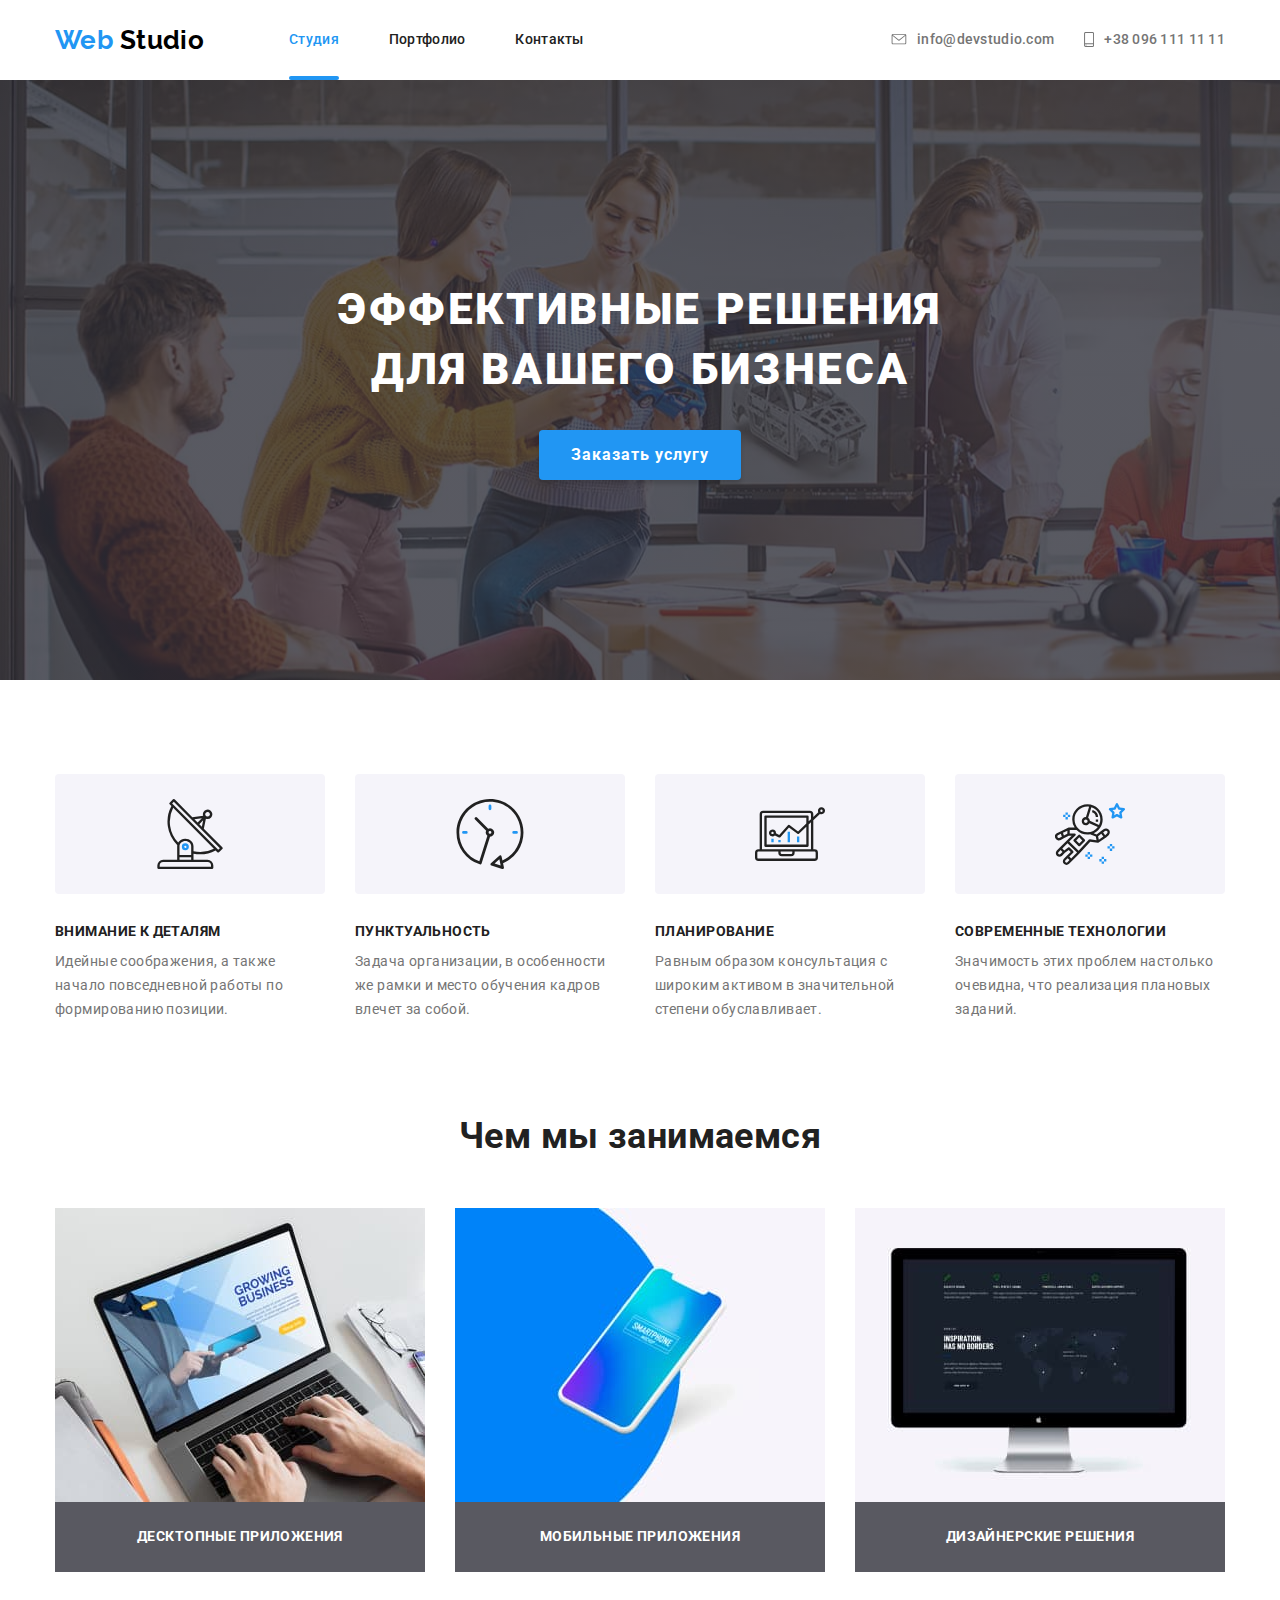
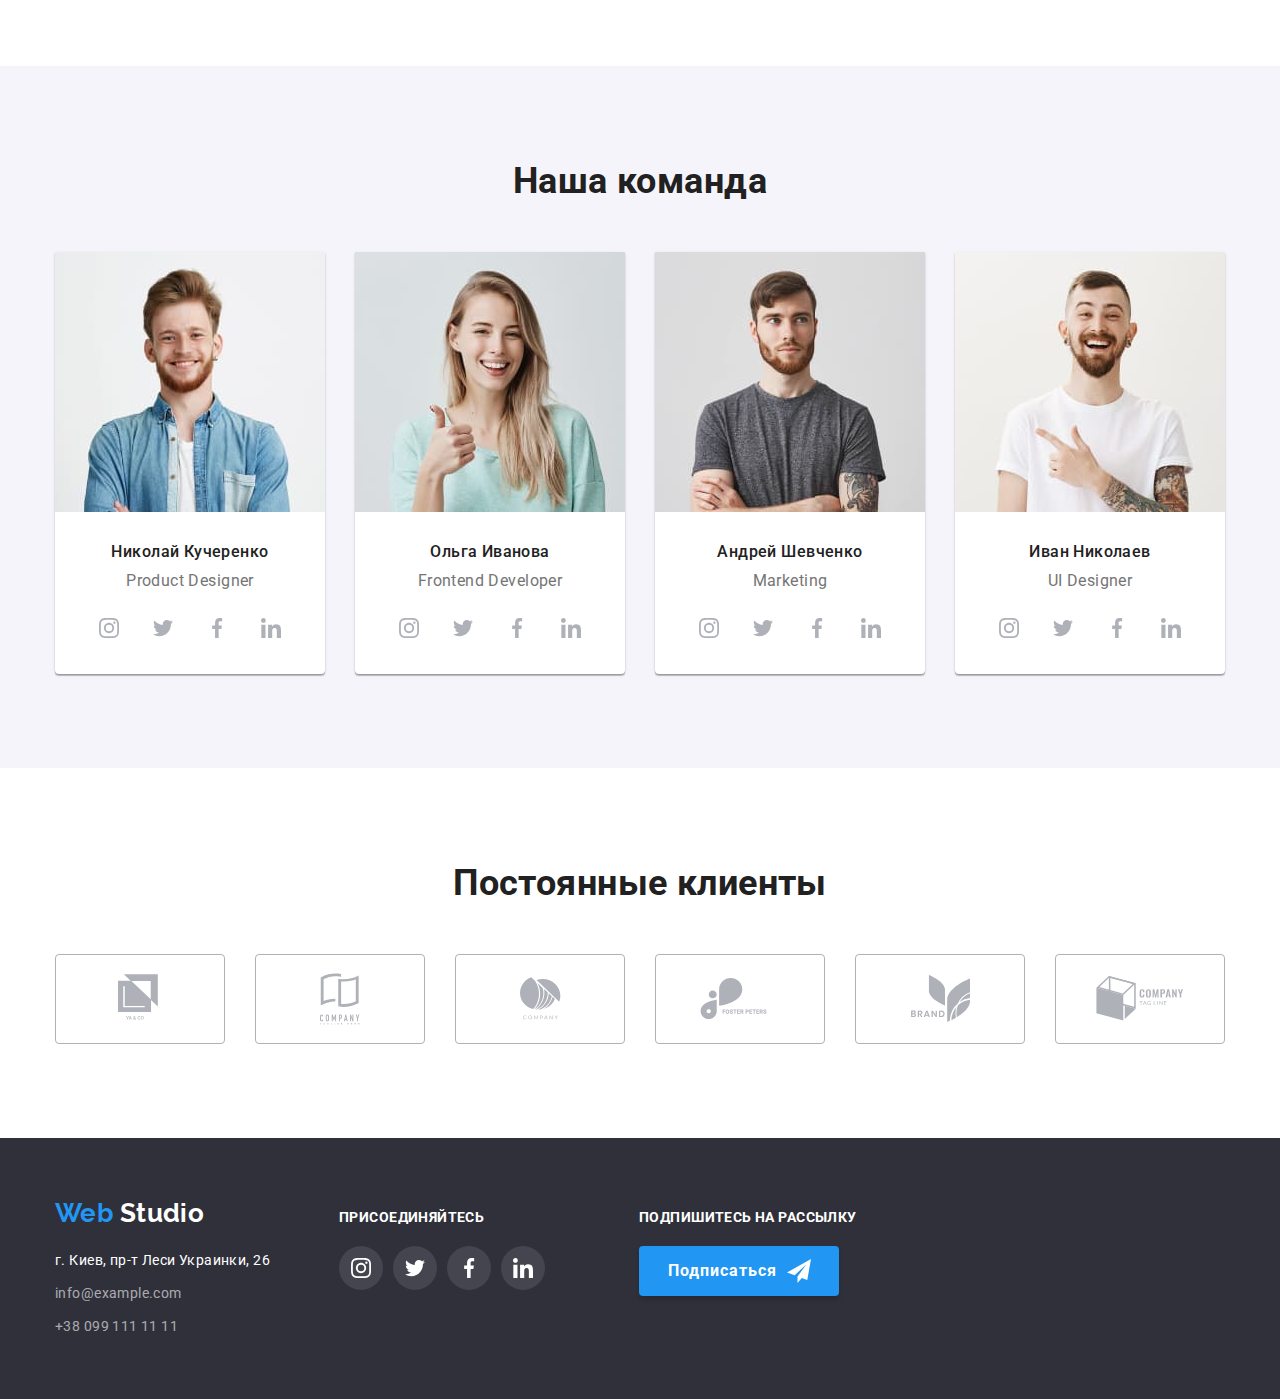
==== index.html @ d570af03 "Додано файли із репозиторію goit-markup-hw-04" ====
<!DOCTYPE html>
<html lang="ru">
  <head>
    <meta charset="UTF-8" />
    <meta name="viewport" content="width=device-width, initial-scale=1.0" />
    <title>Веб Студия</title>
    <link
      href="https://fonts.googleapis.com/css2?family=Roboto:wght@400;500;700;900&display=swap"
      rel="stylesheet"
    />
    <!-- <link
      rel="stylesheet"
      href="https://cdnjs.cloudflare.com/ajax/libs/modern-normalize/0.7.0/modern-normalize.min.css"
    /> -->
    <link rel="stylesheet" href="./css/normalize.css" />
    <link rel="stylesheet" href="./css/styles.css" />
  </head>
  <body class="page">
    <!-- Шапка -->
    <header class="header studio">
      <div class="container">
        <nav class="navigation">
          <a class="logo link" href="./index.html" lang="en"
            ><span class="accent">Web</span> Studio</a
          >
          <ul class="site-nav list">
            <li class="site-nav-item">
              <a class="link current" href="">Студия</a>
            </li>
            <li class="site-nav-item">
              <a class="link" href="./portfolio.html">Портфолио</a>
            </li>
            <li class="site-nav-item">
              <a class="link" href="">Контакты</a>
            </li>
          </ul>
        </nav>
        <!-- МОЖНА ОБЕРНУТИ У address -->
        <ul class="header-connect list">
          <li class="header-connect-item">
            <a class="header-mail link" href="mailto:info@devstudio.com">
              <svg class="icon-header-connect" width="16px" height="11px">
                <use href="./images/sprite.svg#envelope"></use>
              </svg>
              info@devstudio.com</a
            >
          </li>
          <li class="header-connect-item">
            <a class="header-tel link" href="tel:+380961111111">
              <svg class="icon-header-connect" width="10px" height="15px">
                <use href="./images/sprite.svg#smartphone"></use>
              </svg>
              +38 096 111 11 11</a
            >
          </li>
        </ul>
      </div>
    </header>

    <main>
      <!-- Герой -->
      <section class="hero">
        <h1 class="hero-title">
          Эффективные решения <br />
          для вашего бизнеса
        </h1>
        <button class="button">Заказать услугу</button>
      </section>

      <!-- Переваги -->
      <section class="benefits section">
        <div class="container">
          <h2 class="section-title visually-hidden">Преимущества</h2>
          <ul class="list">
            <li class="list-item">
              <div class="benefits-icon">
                <svg class="icon-benefits-list">
                  <use href="./images/sprite.svg#benefits-antenna"></use>
                </svg>
              </div>
              <h3 class="title">Внимание к деталям</h3>
              <p class="text">
                Идейные соображения, а также начало повседневной работы по
                формированию позиции.
              </p>
            </li>
            <li class="list-item">
              <div class="benefits-icon">
                <svg class="icon-benefits-list">
                  <use href="./images/sprite.svg#benefits-clock"></use>
                </svg>
              </div>
              <h3 class="title">Пунктуальность</h3>
              <p class="text">
                Задача организации, в особенности же рамки и место обучения
                кадров влечет за собой.
              </p>
            </li>
            <li class="list-item">
              <div class="benefits-icon">
                <svg class="icon-benefits-list">
                  <use href="./images/sprite.svg#benefits-diagram"></use>
                </svg>
              </div>
              <h3 class="title">Планирование</h3>
              <p class="text">
                Равным образом консультация с широким активом в значительной
                степени обуславливает.
              </p>
            </li>
            <li class="list-item">
              <div class="benefits-icon">
                <svg class="icon-benefits-list">
                  <use href="./images/sprite.svg#benefits-astronaut"></use>
                </svg>
              </div>
              <h3 class="title">Современные технологии</h3>
              <p class="text">
                Значимость этих проблем настолько очевидна, что реализация
                плановых заданий.
              </p>
            </li>
          </ul>
        </div>
      </section>

      <!-- Чим ми займаємося -->
      <section class="what-we-do section">
        <div class="container">
          <h2 class="section-title">Чем мы занимаемся</h2>
          <ul class="list">
            <li class="list-item">
              <img
                src="./images/what-we-do/notebook.jpg"
                alt="Ноутбук"
                width="370"
                height="294"
              />
              <h3 class="title">Десктопные приложения</h3>
            </li>
            <li class="list-item">
              <img
                src="./images/what-we-do/mobile.jpg"
                alt="Мобильный телефон"
                width="370"
                height="294"
              />
              <h3 class="title">Мобильные приложения</h3>
            </li>
            <li class="list-item">
              <img
                src="./images/what-we-do/monitor.jpg"
                alt="Монитор"
                width="370"
                height="294"
              />
              <h3 class="title">Дизайнерские решения</h3>
            </li>
          </ul>
        </div>
      </section>

      <!-- Наша команда -->
      <section class="team section">
        <div class="container">
          <h2 class="section-title">Наша команда</h2>
          <ul class="list">
            <li class="list-item">
              <img
                class="team-image"
                src="./images/team/foto1.jpg"
                alt="Фото Николая Кучеренко"
                width="270"
                height="260"
              />
              <h3 class="team-member">Николай Кучеренко</h3>
              <p class="position" lang="en">Product Designer</p>
              <ul class="social-links list">
                <li class="social-links-item">
                  <a
                    class="social-network link"
                    href=""
                    aria-label="Ccылка на Инстаграм"
                  >
                    <svg class="icon-social-link">
                      <use href="./images/sprite.svg#instagram"></use>
                    </svg>
                  </a>
                </li>
                <li class="social-links-item">
                  <a
                    class="social-network link"
                    href=""
                    aria-label="Ccылка на Твиттер"
                  >
                    <svg class="icon-social-link">
                      <use href="./images/sprite.svg#twitter"></use>
                    </svg>
                  </a>
                </li>
                <li class="social-links-item">
                  <a
                    class="social-network link"
                    href=""
                    aria-label="Ccылка на Фейсбук"
                  >
                    <svg class="icon-social-link">
                      <use href="./images/sprite.svg#facebook"></use>
                    </svg>
                  </a>
                </li>
                <li class="social-links-item">
                  <a
                    class="social-network link"
                    href=""
                    aria-label="Ccылка на Линкедин"
                  >
                    <svg class="icon-social-link">
                      <use href="./images/sprite.svg#linkedin"></use>
                    </svg>
                  </a>
                </li>
              </ul>
            </li>
            <li class="list-item">
              <img
                class="team-image"
                src="./images/team/foto2.jpg"
                alt="Фото Ольги Ивановой"
                width="270"
                height="260"
              />
              <h3 class="team-member">Ольга Иванова</h3>
              <p class="position" lang="en">Frontend Developer</p>
              <ul class="social-links list">
                <li class="social-links-item">
                  <a
                    class="social-network link"
                    href=""
                    aria-label="Ccылка на Инстаграм"
                  >
                    <svg class="icon-social-link">
                      <use href="./images/sprite.svg#instagram"></use>
                    </svg>
                  </a>
                </li>
                <li class="social-links-item">
                  <a
                    class="social-network link"
                    href=""
                    aria-label="Ccылка на Твиттер"
                  >
                    <svg class="icon-social-link">
                      <use href="./images/sprite.svg#twitter"></use>
                    </svg>
                  </a>
                </li>
                <li class="social-links-item">
                  <a
                    class="social-network link"
                    href=""
                    aria-label="Ccылка на Фейсбук"
                  >
                    <svg class="icon-social-link">
                      <use href="./images/sprite.svg#facebook"></use>
                    </svg>
                  </a>
                </li>
                <li class="social-links-item">
                  <a
                    class="social-network link"
                    href=""
                    aria-label="Ccылка на Линкедин"
                  >
                    <svg class="icon-social-link">
                      <use href="./images/sprite.svg#linkedin"></use>
                    </svg>
                  </a>
                </li>
              </ul>
            </li>
            <li class="list-item">
              <img
                class="team-image"
                src="./images/team/foto3.jpg"
                alt="Фото Андрея Шевченко"
                width="270"
                height="260"
              />
              <h3 class="team-member">Андрей Шевченко</h3>
              <p class="position" lang="en">Marketing</p>
              <ul class="social-links list">
                <li class="social-links-item">
                  <a
                    class="social-network link"
                    href=""
                    aria-label="Ccылка на Инстаграм"
                  >
                    <svg class="icon-social-link">
                      <use href="./images/sprite.svg#instagram"></use>
                    </svg>
                  </a>
                </li>
                <li class="social-links-item">
                  <a
                    class="social-network link"
                    href=""
                    aria-label="Ccылка на Твиттер"
                  >
                    <svg class="icon-social-link">
                      <use href="./images/sprite.svg#twitter"></use>
                    </svg>
                  </a>
                </li>
                <li class="social-links-item">
                  <a
                    class="social-network link"
                    href=""
                    aria-label="Ccылка на Фейсбук"
                  >
                    <svg class="icon-social-link">
                      <use href="./images/sprite.svg#facebook"></use>
                    </svg>
                  </a>
                </li>
                <li class="social-links-item">
                  <a
                    class="social-network link"
                    href=""
                    aria-label="Ccылка на Линкедин"
                  >
                    <svg class="icon-social-link">
                      <use href="./images/sprite.svg#linkedin"></use>
                    </svg>
                  </a>
                </li>
              </ul>
            </li>
            <li class="list-item">
              <img
                class="team-image"
                src="./images/team/foto4.jpg"
                alt="Фото Ивана Николаева"
                width="270"
                height="260"
              />
              <h3 class="team-member">Иван Николаев</h3>
              <p class="position" lang="en">UI Designer</p>
              <ul class="social-links list">
                <li class="social-links-item">
                  <a
                    class="social-network link"
                    href=""
                    aria-label="Ccылка на Инстаграм"
                  >
                    <svg class="icon-social-link">
                      <use href="./images/sprite.svg#instagram"></use>
                    </svg>
                  </a>
                </li>
                <li class="social-links-item">
                  <a
                    class="social-network link"
                    href=""
                    aria-label="Ccылка на Твиттер"
                  >
                    <svg class="icon-social-link">
                      <use href="./images/sprite.svg#twitter"></use>
                    </svg>
                  </a>
                </li>
                <li class="social-links-item">
                  <a
                    class="social-network link"
                    href=""
                    aria-label="Ccылка на Фейсбук"
                  >
                    <svg class="icon-social-link">
                      <use href="./images/sprite.svg#facebook"></use>
                    </svg>
                  </a>
                </li>
                <li class="social-links-item">
                  <a
                    class="social-network link"
                    href=""
                    aria-label="Ccылка на Линкедин"
                  >
                    <svg class="icon-social-link">
                      <use href="./images/sprite.svg#linkedin"></use>
                    </svg>
                  </a>
                </li>
              </ul>
            </li>
          </ul>
        </div>
      </section>

      <!-- Постійні клієнти -->
      <section class="clients section">
        <div class="container">
          <h2 class="section-title">Постоянные клиенты</h2>
          <ul class="list">
            <li class="list-item">
              <a
                class="clients-list-link"
                href=""
                aria-label="Логотип компании Ya&amp;Co"
              >
                <svg width="44px" height="49px">
                  <use href="./images/sprite.svg#logo-ya-and-co"></use>
                </svg>
              </a>
            </li>
            <li class="list-item">
              <a
                class="clients-list-link"
                href=""
                aria-label="Логотип компании TAGLINE HERE"
              >
                <svg width="40px" height="52px">
                  <use href="./images/sprite.svg#logo-tagline-here"></use>
                </svg>
              </a>
            </li>
            <li class="list-item">
              <a
                class="clients-list-link"
                href=""
                aria-label="Логотип компании COMPANY"
              >
                <svg width="41px" height="43px">
                  <use href="./images/sprite.svg#logo-company"></use>
                </svg>
              </a>
            </li>
            <li class="list-item">
              <a
                class="clients-list-link"
                href=""
                aria-label="Логотип компании Foster Peters"
              >
                <svg width="80px" height="42px">
                  <use href="./images/sprite.svg#logo-foster-peters"></use>
                </svg>
              </a>
            </li>
            <li class="list-item">
              <a
                class="clients-list-link"
                href=""
                aria-label="Логотип компании Brand"
              >
                <svg width="59px" height="47px">
                  <use href="./images/sprite.svg#logo-brand"></use>
                </svg>
              </a>
            </li>
            <li>
              <a
                class="clients-list-link"
                href=""
                aria-label="логотип компании TAG LINE"
              >
                <svg width="88px" height="45px">
                  <use href="./images/sprite.svg#logo-tag-line"></use>
                </svg>
              </a>
            </li>
          </ul>
        </div>
      </section>
    </main>

    <!-- Футер -->
    <footer class="footer">
      <div class="container">
        <div class="contacts">
          <a class="logo link" href="./index.html" lang="en"
            ><span class="accent">Web</span> Studio</a
          >
          <address class="footer-address">
            <a
              class="footer-map link"
              href="https://goo.gl/maps/ABY5jRsCjZRVGQo96"
              target="_blank"
              >г. Киев, пр-т Леси Украинки, 26</a
            >
            <a class="footer-mail link" href="mailto:info@example.com"
              >info@example.com</a
            >
            <a class="footer-tel link" href="tel:+380991111111"
              >+38 099 111 11 11</a
            >
          </address>
        </div>
        <div class="join-us">
          <b class="title">Присоединяйтесь</b>
          <ul class="list">
            <li class="social-links-item icon-instagram">
              <a
                class="social-network link"
                href=""
                aria-label="Ссылка на Инстаграм"
              >
                <svg class="icon-social-link">
                  <use href="./images/sprite.svg#instagram"></use>
                </svg>
              </a>
            </li>
            <li class="social-links-item icon-twitter">
              <a
                class="social-network link"
                href=""
                aria-label="Ссылка на Твиттер"
              >
                <svg class="icon-social-link">
                  <use href="./images/sprite.svg#twitter"></use>
                </svg>
              </a>
            </li>
            <li class="social-links-item icon-facebook">
              <a
                class="social-network link"
                href=""
                aria-label="Ссылка на Фейсбук"
              >
                <svg class="icon-social-link">
                  <use href="./images/sprite.svg#facebook"></use>
                </svg>
              </a>
            </li>
            <li class="social-links-item icon-linkedin">
              <a
                class="social-network link"
                href=""
                aria-label="Ссылка на Линкедин"
              >
                <svg class="icon-social-link">
                  <use href="./images/sprite.svg#linkedin"></use>
                </svg>
              </a>
            </li>
          </ul>
        </div>
        <div>
          <b class="title">Подпишитесь на рассылку</b>
          <button class="button">
            Подписаться
            <svg class="icon-sign" width="24px" height="24px">
              <use href="./images/sprite.svg#icon-sign"></use>
            </svg>
          </button>
        </div>
      </div>
    </footer>
  </body>
</html>
---- css/styles.css ----
/* raleway-700 - latin */
@font-face {
  font-family: 'Raleway';
  font-style: normal;
  font-weight: 700;
  font-display: swap;
  src: local('Raleway Bold'), local('Raleway-Bold'),
    url('../fonts/raleway-v16-latin-700.woff2') format('woff2'),
    /* Chrome 26+, Opera 23+, Firefox 39+ */
      url('../fonts/raleway-v16-latin-700.woff') format('woff'); /* Chrome 6+, Firefox 3.6+, IE 9+, Safari 5.1+ */
}

html {
  box-sizing: border-box;
}

*,
*::before,
*::after {
  box-sizing: inherit;
  padding: 0;
  margin: 0;
}

h1 {
  margin: 0;
}

/* задаємо css-змінні */
:root {
  --main-font: 'Roboto', sans-serif;

  --title-dark-theme-color: #ffffff;
  --title-light-theme-color: #212121;
  --text-dark-theme-color: rgba(255, 255, 255, 0.6);
  --text-light-theme-color: #757575;
  --accent-color: #2196f3;

  --main-icon-color: #afb1b8;
}

/* для body можна не задавати клас, а звернутися по імені тега */
.page {
  background-color: #ffffff;
  font-family: var(--main-font);
  font-size: 14px;
  letter-spacing: 0.03em;
  color: var(--text-light-theme-color);
}

img {
  display: block;
  max-width: 100%;
  height: auto;
}

/* Утиліти */
/* в html додаємо link до посилань, де потрібно забрати підкреслення */
.link {
  display: block;
  text-decoration: none;
}

/* в html додаємо утиліту list до списків, де потрібно забрати маркер */
.list {
  list-style: none;
}

.visually-hidden {
  position: absolute;
  width: 1px;
  height: 1px;
  margin: -1px;
  border: 0;
  padding: 0;

  white-space: nowrap;
  clip-path: inset(100%);
  clip: rect(0 0 0 0);
  overflow: hidden;
}

.container {
  width: 1200px;
  padding-left: 15px;
  padding-right: 15px;
  margin-left: auto;
  margin-right: auto;
}

/* Header */
.header {
  border-bottom: 1px solid #ececec;
}

.header.studio {
  border-bottom: transparent;
}

.header .container {
  display: flex;
  justify-content: space-between;
  /* замість justify-content можна задати margin-left: auto для списку з e-mail та телефоном */
  align-items: center;
}

/* Logo */
.logo {
  font-family: 'Raleway', sans-serif;
  font-weight: 700;
  font-size: 26px;
  line-height: 1.19;
  color: #000000;
}

.logo .accent {
  color: var(--accent-color);
}

.header .logo {
  margin-right: 85px;
}

/* Navigation */
.navigation {
  display: flex;
  align-items: center;
}

.site-nav {
  display: flex;
}

.site-nav-item:not(:last-child) {
  margin-right: 50px;
}

.site-nav .link,
.header-connect .link {
  font-weight: 500;
  line-height: 1.14;
  letter-spacing: 0.02em;
}

.site-nav .link {
  padding-top: 32px;
  padding-bottom: 32px;

  color: var(--title-light-theme-color);
}

.header-connect .link {
  color: var(--text-light-theme-color);
}

.icon-header-connect {
  margin-right: 10px;
}

.site-nav .link.current,
.site-nav .link:hover,
.site-nav .link:focus,
.header-connect .link:hover,
.header-connect .link:focus {
  color: var(--accent-color);
}

/* в html додаємо додатковий клас current для активної сторінки */
.site-nav .link.current {
  padding-bottom: 0;
}

.site-nav .link.current::after {
  display: block;
  content: '';
  width: 100%;
  height: 4px;
  border-radius: 2px;
  margin-top: 28px;

  background: var(--accent-color);
}

.header-connect {
  display: flex;
}

.header-connect-item:not(:last-child) {
  margin-right: 30px;
}

.header-connect-item > .link {
  display: flex;
  align-items: center;
}

.icon-header-connect {
  fill: currentColor;
}

.header-connect-item > .link:hover,
.header-connect-item > .link:focus {
  color: var(--accent-color);
}

/* Hero */
.hero {
  max-width: 1600px;
  margin-right: auto;
  margin-left: auto;
  padding-top: 200px;
  padding-bottom: 200px;

  background-image: linear-gradient(
      rgba(47, 48, 58, 0.8),
      rgba(47, 48, 58, 0.8)
    ),
    url('../images/header.jpg');
  background-color: rgba(47, 48, 58, 0.8);
}

.hero .hero-title {
  margin-bottom: 30px;

  font-weight: 900;
  font-size: 44px;
  line-height: 1.36;
  text-align: center;
  letter-spacing: 0.06em;
  text-transform: uppercase;
  color: var(--title-dark-theme-color);
}

.button {
  display: block;
  border: none;
  border-radius: 4px;

  font-weight: 700;
  font-size: 16px;
  line-height: 1.88;
  letter-spacing: 0.06em;
  color: var(--title-dark-theme-color);
  background-color: var(--accent-color);
}

.hero > .button {
  margin: 0 auto;
  padding: 10px 32px;
  box-shadow: 0px 4px 4px rgba(0, 0, 0, 0.15);
}

.hero > .button:hover,
.hero > .button:focus {
  background-color: #188ce8;
}

/* Sections */
.section {
  padding-top: 94px;
  padding-bottom: 94px;
}

.section-title {
  margin-bottom: 50px;

  font-weight: 700;
  font-size: 36px;
  line-height: 1.17;
  text-align: center;
  color: var(--title-light-theme-color);
}

.title {
  font-weight: 700;
  font-size: 14px;
  line-height: 1.14;
  text-transform: uppercase;
  color: var(--title-light-theme-color);
}

.text {
  font-weight: 400;
  line-height: 1.71;
}

.list-item:not(:last-child) {
  margin-right: 30px;
}

/* Benefits */
.benefits {
  padding-bottom: 0;
}

.benefits .list {
  display: flex;
}

.benefits .list-item {
  width: calc((100% - 90px) / 4);
  /* width: 270px; */
}

.benefits-icon {
  display: flex;
  height: 120px;
  margin-bottom: 30px;
  justify-content: center;
  align-items: center;
  border-radius: 4px;

  background-color: #f5f4fa;
}

.icon-benefits-list {
  width: 70px;
  height: 70px;
}

/* Альтернативний варіант додавання іконок через background-image */
/* .benefits .list-item::before {
  content: '';
  display: block;
  height: 120px;
  margin-bottom: 30px;
  border-radius: 4px;

  background-repeat: no-repeat;
  background-position: center;
  background-color: #f5f4fa;
} */

/* Створити додаткові класи для елементів списку */
/* .list-item.icon-antenna::before {
  background-image: url('../images/benefits/image1-antenna.svg');
}

.list-item.icon-clock::before {
  background-image: url('../images/benefits/image2-clock.svg');
}

.list-item.icon-diagram::before {
  background-image: url('../images/benefits/image3-diagram.svg');
}

.list-item.icon-astonaut::before {
  background-image: url('../images/benefits/image4-astronaut.svg');
} */

.benefits .title {
  margin-bottom: 10px;
}

/* What we do */
/* =============================================================
 background-color задано тимчасово, щоб було видно білий шрифт
============================================================= */
.what-we-do .list {
  display: flex;
}

.what-we-do .list-item {
  width: calc((100% - 60px) / 3);
}

.what-we-do .title {
  padding: 27px 15px;

  text-align: center;
  color: var(--title-dark-theme-color);
  background-color: rgba(47, 48, 58, 0.8);
}

/* Our team */
.team {
  background: #f5f4fa;
}

.team .list {
  display: flex;
}

.team .list-item {
  width: calc((100% - 90px) / 4);
  padding-bottom: 24px;
  text-align: center;

  background: var(--title-dark-theme-color);
  border-radius: 0px 0px 4px 4px;
  box-shadow: 0px 2px 1px rgba(0, 0, 0, 0.2), 0px 1px 1px rgba(0, 0, 0, 0.14),
    0px 1px 3px rgba(0, 0, 0, 0.12);
}

.team .team-image {
  margin-bottom: 30px;
}

.team .team-member {
  margin-bottom: 10px;

  font-weight: 500;
  font-size: 16px;
  line-height: 1.19;
  color: var(--title-light-theme-color);
}

.team .position {
  margin-bottom: 16px;

  font-weight: 400;
  font-size: 16px;
  line-height: 1.19;
}

.team .social-links {
  justify-content: center;
}

.social-links-item:not(:last-child) {
  margin-right: 10px;
}

.social-network {
  display: flex;
  justify-content: center;
  align-items: center;
  width: 44px;
  height: 44px;
  border-radius: 50%;

  color: var(--main-icon-color);
}

.icon-social-link {
  width: 20px;
  height: 20px;

  fill: currentColor;
}

.team .social-network:hover,
.team .social-network:focus {
  background-color: var(--accent-color);
  color: #ffffff;
}

/* Clients */
.clients .list {
  display: flex;
}

.clients .clients-list-link {
  display: flex;
  justify-content: center;
  align-items: center;

  fill: var(--main-icon-color);
  border: 1px solid var(--main-icon-color);
  border-radius: 4px;
  width: 170px;
  height: 90px;
}

.clients .clients-list-link:hover,
.clients .clients-list-link:active,
.clients .clients-list-link:focus {
  fill: #2196f3;
  border-color: var(--accent-color);
  outline: none;
}

/* Footer */
.footer {
  padding-top: 60px;
  padding-bottom: 60px;

  background-color: #2f303a;
}

.footer .container {
  align-items: baseline;
  display: flex;
}

.footer .contacts {
  margin-right: 69px;
}
.footer .join-us {
  margin-right: 94px;
}

.footer .logo {
  margin-bottom: 20px;
  color: var(--title-dark-theme-color);
}

.footer-address .link {
  font-style: normal;
  font-weight: 400;
  line-height: 1.71;
  color: var(--text-dark-theme-color);
}

.footer-address > .link:not(:last-child) {
  margin-bottom: 9px;
}

.footer .footer-map {
  color: var(--title-dark-theme-color);
}

.footer .title {
  display: inline-block;
  margin-bottom: 20px;

  color: var(--title-dark-theme-color);
}

.join-us > .list {
  display: flex;
}

.join-us .social-network {
  background-color: rgba(255, 255, 255, 0.1);
}

.join-us .icon-social-link {
  fill: #ffffff;
}

.join-us .social-network:hover,
.join-us .social-network:focus {
  background-color: var(--accent-color);
}

.footer .button {
  display: flex;
  padding-top: 10px;
  padding-bottom: 10px;
  padding-left: 29px;
  padding-right: 28px;
  align-items: center;

  box-shadow: 0px 4px 4px rgba(0, 0, 0, 0.15);
}

.footer .icon-sign {
  margin-left: 10px;

  fill: currentColor;
}

/* Альтернативний варіант додавання іконки через псевдоелемент та background-image */
/* .footer .button::after {
  content: '';
  width: 24px;
  height: 24px;
  margin-left: 10px;

  background-image: url('../images/footer/icon-sign.svg');
} */

/* Сторінка Портфоліо */
.portfolio .filter {
  display: flex;
  justify-content: center;
  margin-bottom: 50px;
}
.portfolio .filter-item:not(:last-child) {
  margin-right: 8px;
}

.portfolio .card {
  display: flex;
  flex-wrap: wrap;
}

.portfolio .card-item {
  width: calc((100% - 60px) / 3);
  /* width: 370px; */
}

.portfolio .card-item:hover,
.portfolio .card-item:focus {
  box-shadow: 1px 4px 6px rgba(0, 0, 0, 0.16), 0px 4px 4px rgba(0, 0, 0, 0.06),
    0px 1px 1px rgba(0, 0, 0, 0.12);
}

.portfolio .card-content {
  border: 1px solid #eeeeee;
  border-top: none;
  padding: 20px 24px;
}

.portfolio .card-item:not(:nth-child(3n)) {
  margin-right: 30px;
}

.portfolio .card-item:not(:nth-last-child(-n + 3)) {
  margin-bottom: 30px;
}

.portfolio .title {
  margin-bottom: 4px;

  font-size: 18px;
  line-height: 2;
  letter-spacing: 0.06em;
  text-transform: none;
}

.portfolio .text {
  font-size: 16px;
  line-height: 1.88;
  color: var(--text-light-theme-color);
}

.portfolio .button {
  padding: 6px 22px;

  font-weight: 500;
  line-height: 1.63;
  letter-spacing: 0.03em;
  color: var(--title-light-theme-color);
  background-color: #f5f4fa;
}

.portfolio .button:focus,
.portfolio .button:hover,
.portfolio .button:active {
  color: var(--title-dark-theme-color);
  background-color: var(--accent-color);
  outline: transparent;
  box-shadow: 0px 2px 2px rgba(0, 0, 0, 0.12), 0px 1px 2px rgba(0, 0, 0, 0.08),
    0px 3px 1px rgba(0, 0, 0, 0.1);
}
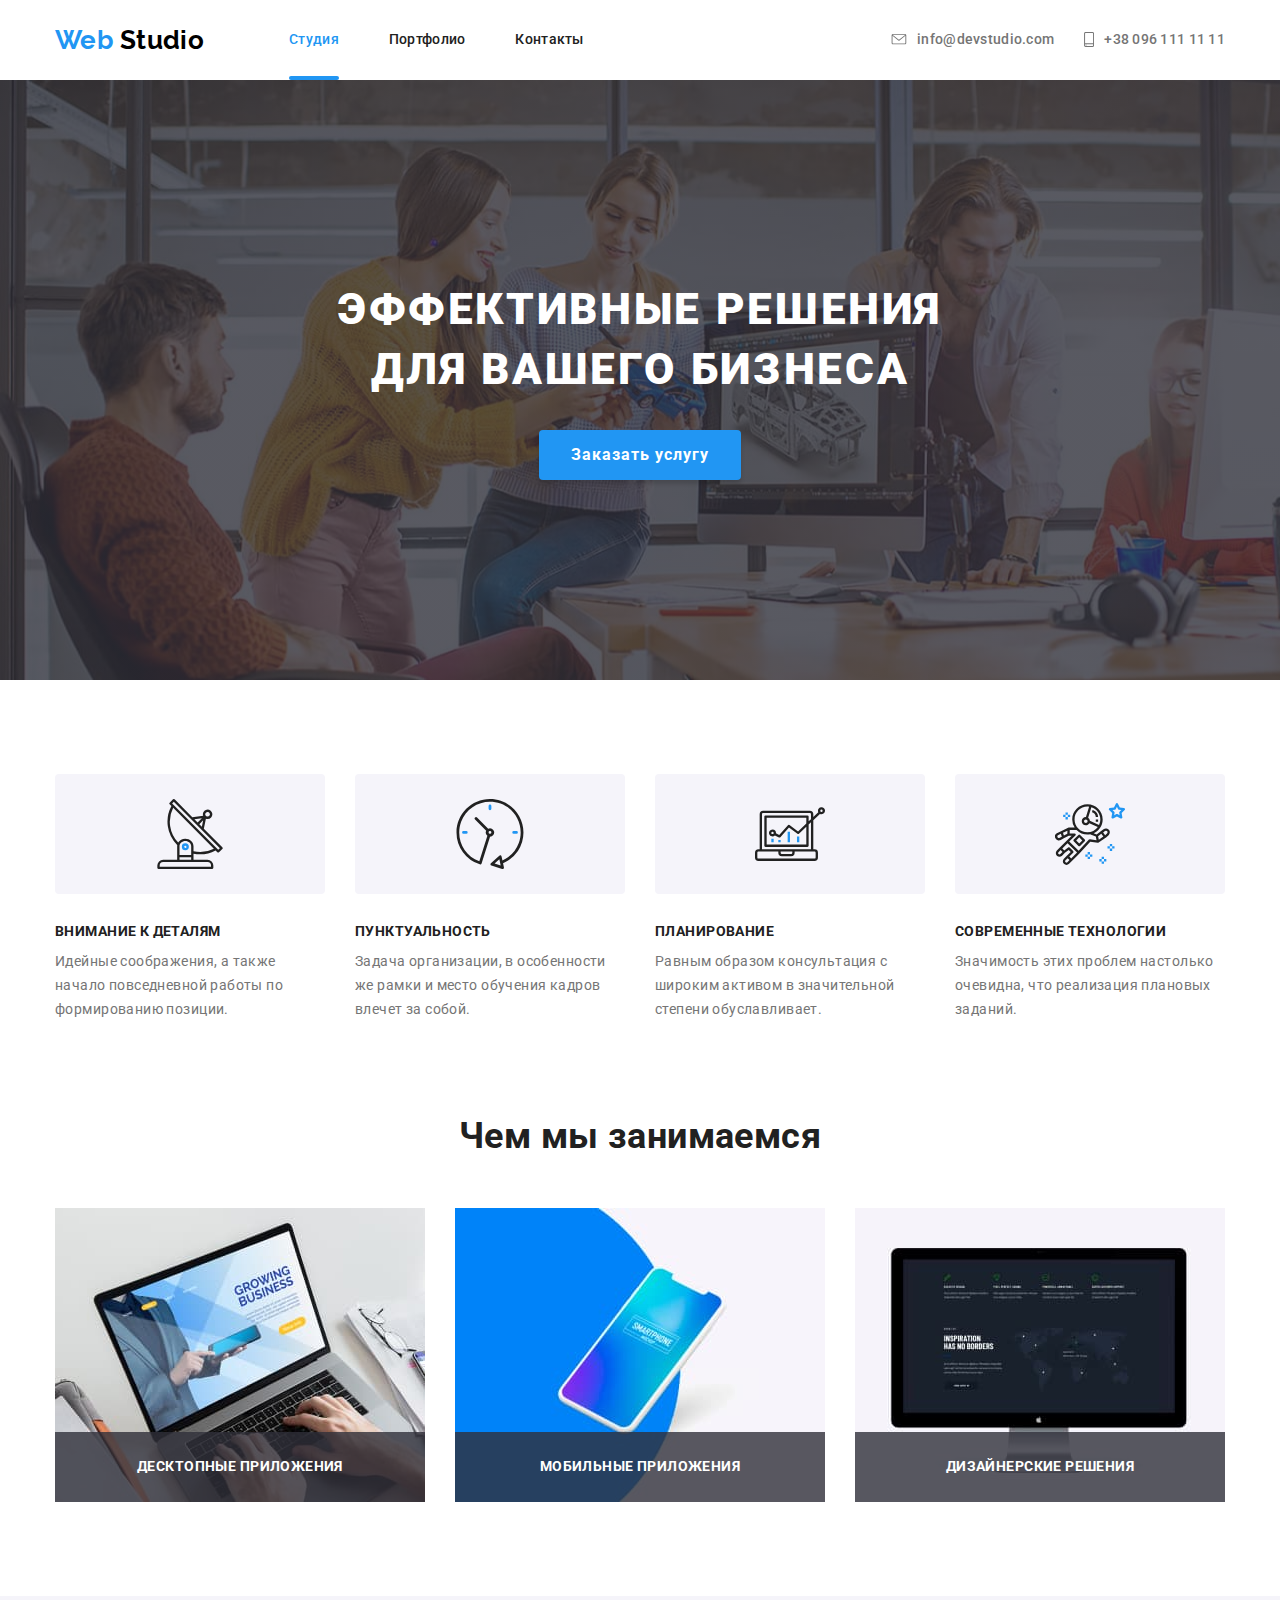
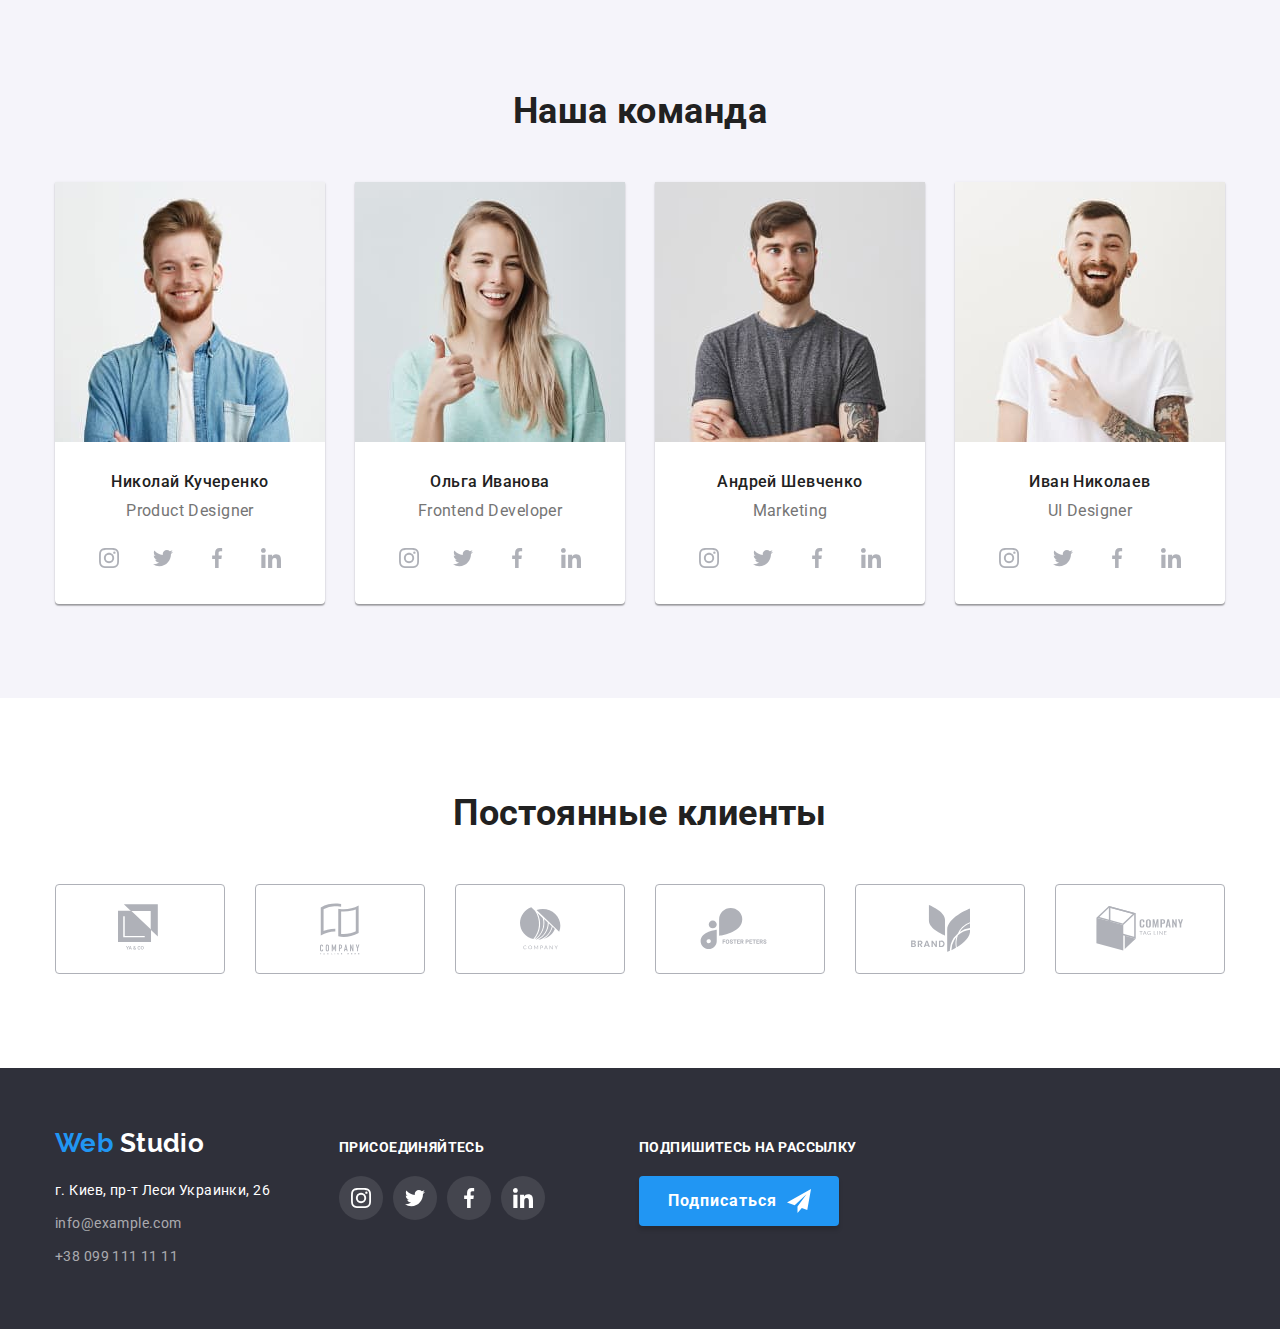
==== commit 14ec4cc3: "Додано оформлення декоративних ефектів для сторінок Студія і Портфоліо" ====
--- a/index.html
+++ b/index.html
@@ -408,7 +408,7 @@
                 href=""
                 aria-label="Логотип компании Ya&amp;Co"
               >
-                <svg width="44px" height="49px">
+                <svg class="clients-logo" width="44px" height="49px">
                   <use href="./images/sprite.svg#logo-ya-and-co"></use>
                 </svg>
               </a>
@@ -419,7 +419,7 @@
                 href=""
                 aria-label="Логотип компании TAGLINE HERE"
               >
-                <svg width="40px" height="52px">
+                <svg class="clients-logo" width="40px" height="52px">
                   <use href="./images/sprite.svg#logo-tagline-here"></use>
                 </svg>
               </a>
@@ -430,7 +430,7 @@
                 href=""
                 aria-label="Логотип компании COMPANY"
               >
-                <svg width="41px" height="43px">
+                <svg class="clients-logo" width="41px" height="43px">
                   <use href="./images/sprite.svg#logo-company"></use>
                 </svg>
               </a>
@@ -441,7 +441,7 @@
                 href=""
                 aria-label="Логотип компании Foster Peters"
               >
-                <svg width="80px" height="42px">
+                <svg class="clients-logo" width="80px" height="42px">
                   <use href="./images/sprite.svg#logo-foster-peters"></use>
                 </svg>
               </a>
@@ -452,7 +452,7 @@
                 href=""
                 aria-label="Логотип компании Brand"
               >
-                <svg width="59px" height="47px">
+                <svg class="clients-logo" width="59px" height="47px">
                   <use href="./images/sprite.svg#logo-brand"></use>
                 </svg>
               </a>
@@ -463,7 +463,7 @@
                 href=""
                 aria-label="логотип компании TAG LINE"
               >
-                <svg width="88px" height="45px">
+                <svg class="clients-logo" width="88px" height="45px">
                   <use href="./images/sprite.svg#logo-tag-line"></use>
                 </svg>
               </a>
--- a/css/styles.css
+++ b/css/styles.css
@@ -37,6 +37,9 @@
   --accent-color: #2196f3;
 
   --main-icon-color: #afb1b8;
+
+  --transition-duration: 250ms;
+  --timing-function: cubic-bezier(0.4, 0, 0.2, 1);
 }
 
 /* для body можна не задавати клас, а звернутися по імені тега */
@@ -147,10 +150,12 @@
   padding-bottom: 32px;
 
   color: var(--title-light-theme-color);
+  transition: color var(--transition-duration) var(--timing-function);
 }
 
 .header-connect .link {
   color: var(--text-light-theme-color);
+  transition: color var(--transition-duration) var(--timing-function);
 }
 
 .icon-header-connect {
@@ -248,6 +253,8 @@
   margin: 0 auto;
   padding: 10px 32px;
   box-shadow: 0px 4px 4px rgba(0, 0, 0, 0.15);
+
+  transition: background-color var(--transition-duration) var(--timing-function);
 }
 
 .hero > .button:hover,
@@ -353,11 +360,12 @@
 }
 
 /* What we do */
-/* =============================================================
- background-color задано тимчасово, щоб було видно білий шрифт
-============================================================= */
 .what-we-do .list {
   display: flex;
+}
+
+.what-we-do .list-item {
+  position: relative;
 }
 
 .what-we-do .list-item {
@@ -365,9 +373,14 @@
 }
 
 .what-we-do .title {
+  position: absolute;
+  bottom: 0;
+  left: 0;
+
+  width: 100%;
   padding: 27px 15px;
-
   text-align: center;
+
   color: var(--title-dark-theme-color);
   background-color: rgba(47, 48, 58, 0.8);
 }
@@ -432,6 +445,11 @@
   color: var(--main-icon-color);
 }
 
+.team .social-network {
+  transition: background-color var(--transition-duration) var(--timing-function),
+    color var(--transition-duration) var(--timing-function);
+}
+
 .icon-social-link {
   width: 20px;
   height: 20px;
@@ -455,19 +473,26 @@
   justify-content: center;
   align-items: center;
 
-  fill: var(--main-icon-color);
+  color: var(--main-icon-color);
   border: 1px solid var(--main-icon-color);
   border-radius: 4px;
   width: 170px;
   height: 90px;
+
+  transition: color var(--transition-duration) var(--timing-function),
+    border-color var(--transition-duration) var(--timing-function);
 }
 
 .clients .clients-list-link:hover,
 .clients .clients-list-link:active,
 .clients .clients-list-link:focus {
-  fill: #2196f3;
+  color: #2196f3;
   border-color: var(--accent-color);
   outline: none;
+}
+
+.clients .clients-logo {
+  fill: currentColor;
 }
 
 /* Footer */
@@ -523,6 +548,7 @@
 
 .join-us .social-network {
   background-color: rgba(255, 255, 255, 0.1);
+  transition: background-color var(--transition-duration) var(--timing-function);
 }
 
 .join-us .icon-social-link {
@@ -548,7 +574,7 @@
 .footer .icon-sign {
   margin-left: 10px;
 
-  fill: currentColor;
+  fill: var(--title-dark-theme-color);
 }
 
 /* Альтернативний варіант додавання іконки через псевдоелемент та background-image */
@@ -561,7 +587,7 @@
   background-image: url('../images/footer/icon-sign.svg');
 } */
 
-/* Сторінка Портфоліо */
+/* Page Portfolio */
 .portfolio .filter {
   display: flex;
   justify-content: center;
@@ -578,6 +604,8 @@
 
 .portfolio .card-item {
   width: calc((100% - 60px) / 3);
+
+  transition: box-shadow var(--transition-duration) var(--timing-function);
   /* width: 370px; */
 }
 
@@ -624,6 +652,10 @@
   letter-spacing: 0.03em;
   color: var(--title-light-theme-color);
   background-color: #f5f4fa;
+
+  transition: color var(--transition-duration) var(--timing-function),
+    background-color var(--transition-duration) var(--timing-function),
+    box-shadow var(--transition-duration) var(--timing-function);
 }
 
 .portfolio .button:focus,
@@ -635,3 +667,35 @@
   box-shadow: 0px 2px 2px rgba(0, 0, 0, 0.12), 0px 1px 2px rgba(0, 0, 0, 0.08),
     0px 3px 1px rgba(0, 0, 0, 0.1);
 }
+
+.portfolio .card-item-img-wrapper {
+  position: relative;
+  overflow: hidden;
+}
+
+.portfolio .overlay-text {
+  position: absolute;
+  top: 0;
+  left: 0;
+
+  padding: 63px 24px;
+  width: 100%;
+  height: 100%;
+
+  font-weight: 400;
+  font-size: 18px;
+  line-height: 1.56;
+  color: var(--title-dark-theme-color);
+  background-color: rgba(33, 150, 243, 0.9);
+
+  transform: translateY(100%);
+  opacity: 0;
+  transition: transform var(--transition-duration) var(--timing-function),
+    opacity var(--transition-duration) var(--timing-function);
+}
+
+.card-item:hover .overlay-text,
+.card-item:focus .overlay-text {
+  transform: translateY(0);
+  opacity: 1;
+}
